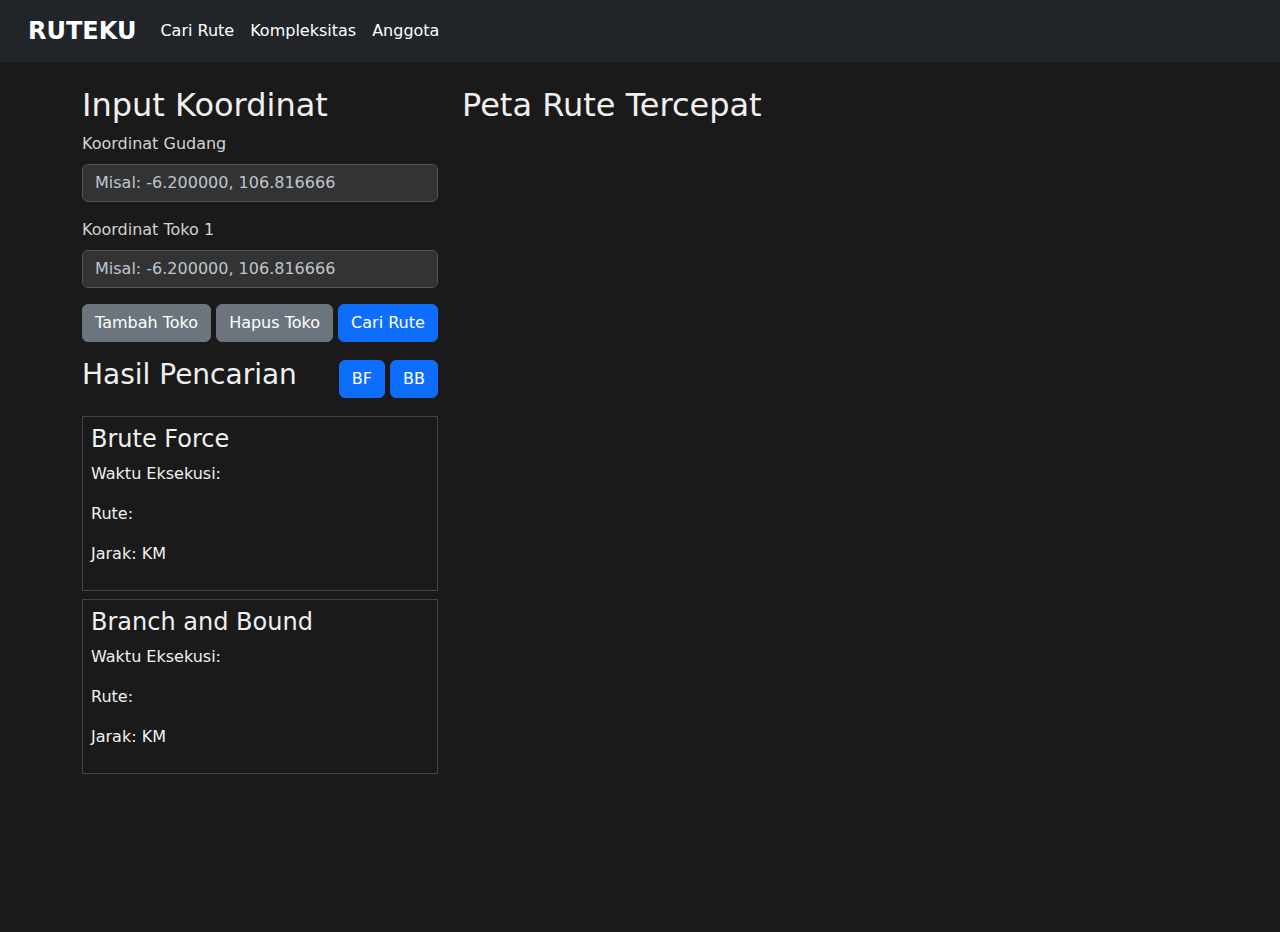
==== index.html @ 5568fac7 "first commit" ====
<!DOCTYPE html>
<html lang="en">
  <head>
    <meta charset="UTF-8" />
    <meta name="viewport" content="width=device-width, initial-scale=1.0" />
    <title>RUTEKU</title>
    <link
      href="https://cdn.jsdelivr.net/npm/bootstrap@5.3.0-alpha1/dist/css/bootstrap.min.css"
      rel="stylesheet"
    />
    <link rel="stylesheet" href="/style.css" />
  </head>
  <body>
    <nav class="navbar navbar-expand-lg navbar-dark bg-dark">
      <div class="container-fluid">
        <a class="navbar-brand" href="/index.html">RUTEKU</a>
        <button
          class="navbar-toggler"
          type="button"
          data-bs-toggle="collapse"
          data-bs-target="#navbarNav"
          aria-controls="navbarNav"
          aria-expanded="false"
          aria-label="Toggle navigation"
        >
          <span class="navbar-toggler-icon"></span>
        </button>
        <div class="collapse navbar-collapse" id="navbarNav">
          <ul class="navbar-nav">
            <li class="nav-item">
              <a class="nav-link active" aria-current="page" href="/index.html">Cari Rute</a>
            </li>
            <li class="nav-item">
              <a class="nav-link" href="/Kompleksitas.html">Kompleksitas</a>
            </li>
            <li class="nav-item">
              <a class="nav-link" href="/anggota.html">Anggota</a>
            </li>
          </ul>
        </div>
      </div>
    </nav>
    <div class="container mt-4">
      <div class="row">
        <div class="col-md-4">
          <h2>Input Koordinat</h2>
          <form id="coordinateForm">
            <div class="mb-3">
              <label for="warehouseInput" class="form-label">Koordinat Gudang</label>
              <input type="text" class="form-control" id="warehouseInput" placeholder="Misal: -6.200000, 106.816666" />
            </div>
            <div class="mb-3" id="shopInputs">
              <label for="shop1Input" class="form-label shopLabel" id="shopLabel1">Koordinat Toko 1</label>
              <input type="text" class="form-control shopInput" id="shopInput1" placeholder="Misal: -6.200000, 106.816666" />
            </div>
            <div class="mb-3" id="extraShopInputs"></div>
            <button type="button" class="btn btn-secondary" id="addShopBtn">Tambah Toko</button>
            <button type="button" class="btn btn-secondary" id="removeShopBtn">Hapus Toko</button>
            
            <button type="submit" class="btn btn-primary">Cari Rute</button>
          </form>
          <div id="searchResults" class="mt-3">
              <div class="d-flex justify-content-between align-items-center mb-3">
                <h3>Hasil Pencarian</h3>
                <div>
                  <button type="button" class="btn btn-primary" id="bruteforceBtn" onclick="highlightButton('bruteforceBtn')">BF</button>
                  <button type="button" class="btn btn-primary" id="branchboundBtn" onclick="highlightButton('branchboundBtn')">BB</button>
              </div>
              
            </div>
            <div id="bruteforceResult" class="border p-2 mb-2">
              <h4>Brute Force</h4>
              <p>Waktu Eksekusi: <span id="bruteforceTime"></span></p>
              <p>Rute: <span id="bruteforceRoute"></span></p>
              <p>Jarak: <span id="bruteforceDistance"></span> KM</p>
            </div>
            <div id="branchboundResult" class="border p-2 mb-2">
              <h4>Branch and Bound</h4>
              <p>Waktu Eksekusi: <span id="branchboundTime"></span></p>
              <p>Rute: <span id="branchboundRoute"></span></p>
              <p>Jarak: <span id="branchboundDistance"></span> KM</p>
            </div>
            
          </div>
        </div>
        <div class="col-md-8">
          <h2>Peta Rute Tercepat</h2>
          <div id="map"></div>
        </div>
      </div>
    </div>

    <script src="https://js.api.here.com/v3/3.1/mapsjs-core.js"></script>
    <script src="https://js.api.here.com/v3/3.1/mapsjs-service.js"></script>
    <script src="https://js.api.here.com/v3/3.1/mapsjs-mapevents.js"></script>
    <script src="https://js.api.here.com/v3/3.1/mapsjs-ui.js"></script>
    <script type="text/javascript" src='/test-credentials.js'></script>
    <script src="/script.js"></script>
  </body>
</html>
---- style.css ----
html, body {
    height: 100%;
    margin: 0;
    padding: 0;
    background-color: #1a1a1a;
    color: #d3d3d3;  
}

.navbar {
    background-color: #333;
    color: #fff;
    padding-left: 1rem;
}

.navbar-brand {
    font-size: x-large;
    font-weight: 800;
}

.navbar-brand, .nav-link {
    color: #fff !important;
}

#map {
  height: 800px;
  width: 1000px;
}

.vertical-divider {
    border-left: 1px solid #555;
    height: 100%;
    position: absolute;
    top: 0;
    bottom: 0;
    left: 0;
}

.map-full-height {
    height: calc(100vh - 4rem); /* Full height minus navbar */
    min-height: 500px;
}

h2, h3, h4, p, label {
    color: #f0f0f0;
}

.form-control {
    background-color: #333;
    color: #f0f0f0;
    border: 1px solid #555;
}

.form-control:focus {
    background-color: #444;
    color: #f0f0f0;
    border-color: #777;
}

.form-control::placeholder {
    color: #bdc6cf; /* Ubah warna placeholder sesuai kebutuhan */
}



.border {
    border-color: #444 !important;
}

.mb-3 label {
    color: #d3d3d3;
}

.directions li span.arrow {
    display: inline-block;
    min-width: 28px;
    min-height: 28px;
    background-position: 0px;
    background-image: url("https://heremaps.github.io/maps-api-for-javascript-examples/map-with-route-from-a-to-b/img/arrows.png");
    position: relative;
    top: 8px;
  }
  .directions li span.depart {
    background-position: -28px;
  }
  .directions li span.rightturn {
    background-position: -224px;
  }
  .directions li span.leftturn {
    background-position: -252px;
  }
  .directions li span.arrive {
    background-position: -1288px;
  }
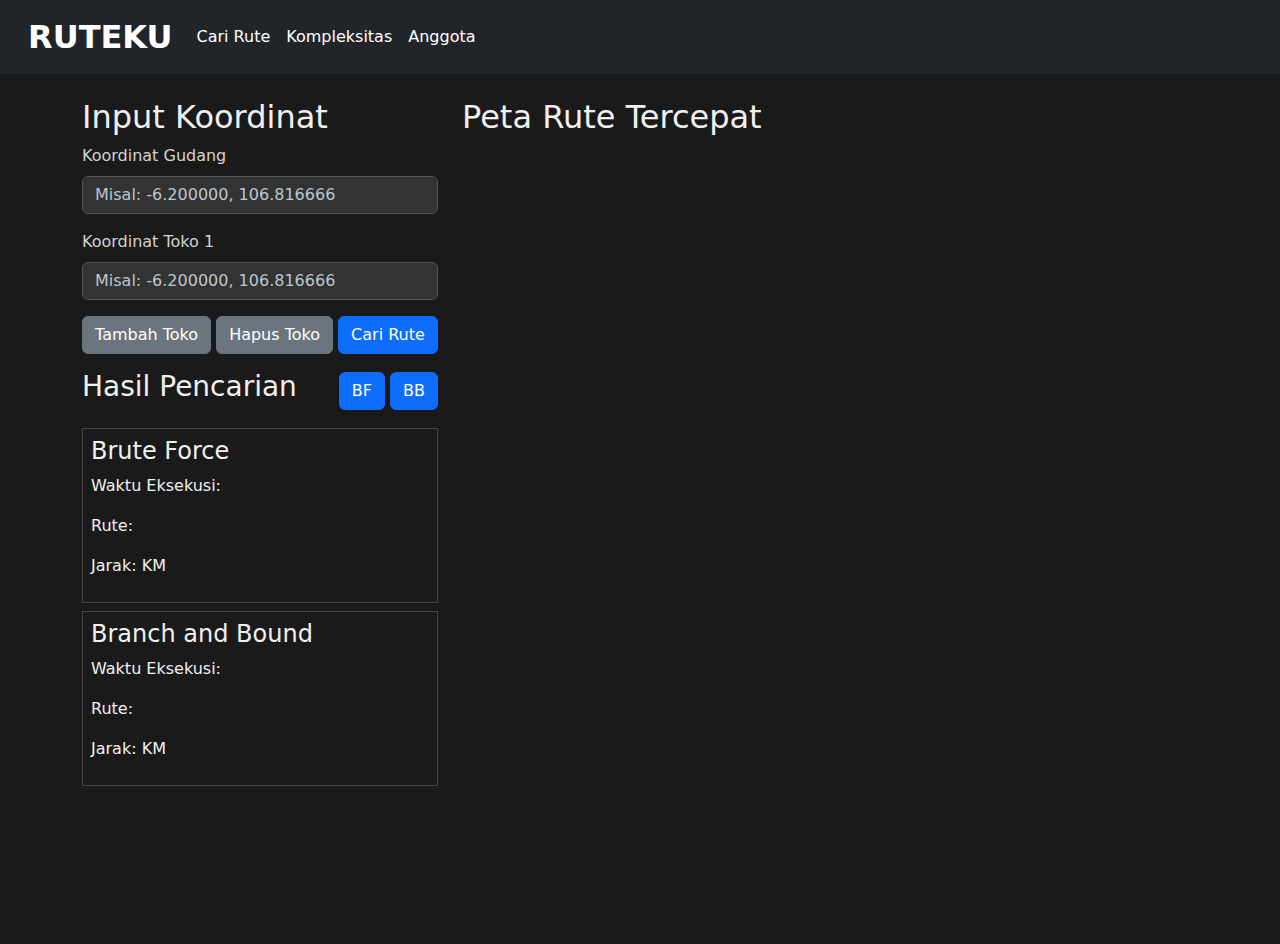
==== commit 9a007eb8: "responsif" ====
--- a/index.html
+++ b/index.html
@@ -28,7 +28,9 @@
         <div class="collapse navbar-collapse" id="navbarNav">
           <ul class="navbar-nav">
             <li class="nav-item">
-              <a class="nav-link active" aria-current="page" href="/index.html">Cari Rute</a>
+              <a class="nav-link active" aria-current="page" href="/index.html"
+                >Cari Rute</a
+              >
             </li>
             <li class="nav-item">
               <a class="nav-link" href="/Kompleksitas.html">Kompleksitas</a>
@@ -46,27 +48,61 @@
           <h2>Input Koordinat</h2>
           <form id="coordinateForm">
             <div class="mb-3">
-              <label for="warehouseInput" class="form-label">Koordinat Gudang</label>
-              <input type="text" class="form-control" id="warehouseInput" placeholder="Misal: -6.200000, 106.816666" />
+              <label for="warehouseInput" class="form-label"
+                >Koordinat Gudang</label
+              >
+              <input
+                type="text"
+                class="form-control"
+                id="warehouseInput"
+                placeholder="Misal: -6.200000, 106.816666"
+              />
             </div>
             <div class="mb-3" id="shopInputs">
-              <label for="shop1Input" class="form-label shopLabel" id="shopLabel1">Koordinat Toko 1</label>
-              <input type="text" class="form-control shopInput" id="shopInput1" placeholder="Misal: -6.200000, 106.816666" />
+              <label
+                for="shop1Input"
+                class="form-label shopLabel"
+                id="shopLabel1"
+                >Koordinat Toko 1</label
+              >
+              <input
+                type="text"
+                class="form-control shopInput"
+                id="shopInput1"
+                placeholder="Misal: -6.200000, 106.816666"
+              />
             </div>
             <div class="mb-3" id="extraShopInputs"></div>
-            <button type="button" class="btn btn-secondary" id="addShopBtn">Tambah Toko</button>
-            <button type="button" class="btn btn-secondary" id="removeShopBtn">Hapus Toko</button>
-            
+            <button type="button" class="btn btn-secondary" id="addShopBtn">
+              Tambah Toko
+            </button>
+            <button type="button" class="btn btn-secondary" id="removeShopBtn">
+              Hapus Toko
+            </button>
+
             <button type="submit" class="btn btn-primary">Cari Rute</button>
           </form>
           <div id="searchResults" class="mt-3">
-              <div class="d-flex justify-content-between align-items-center mb-3">
-                <h3>Hasil Pencarian</h3>
-                <div>
-                  <button type="button" class="btn btn-primary" id="bruteforceBtn" onclick="highlightButton('bruteforceBtn')">BF</button>
-                  <button type="button" class="btn btn-primary" id="branchboundBtn" onclick="highlightButton('branchboundBtn')">BB</button>
+            <div class="d-flex justify-content-between align-items-center mb-3">
+              <h3>Hasil Pencarian</h3>
+              <div>
+                <button
+                  type="button"
+                  class="btn btn-primary"
+                  id="bruteforceBtn"
+                  onclick="highlightButton('bruteforceBtn')"
+                >
+                  BF
+                </button>
+                <button
+                  type="button"
+                  class="btn btn-primary"
+                  id="branchboundBtn"
+                  onclick="highlightButton('branchboundBtn')"
+                >
+                  BB
+                </button>
               </div>
-              
             </div>
             <div id="bruteforceResult" class="border p-2 mb-2">
               <h4>Brute Force</h4>
@@ -80,7 +116,6 @@
               <p>Rute: <span id="branchboundRoute"></span></p>
               <p>Jarak: <span id="branchboundDistance"></span> KM</p>
             </div>
-            
           </div>
         </div>
         <div class="col-md-8">
@@ -90,11 +125,21 @@
       </div>
     </div>
 
+    <script
+      src="https://cdn.jsdelivr.net/npm/@popperjs/core@2.10.2/dist/umd/popper.min.js"
+      integrity="sha384-7+zCNj/IqJ95wo16oMtfsKbZ9ccEh31eOz1HGyDuCQ6wgnyJNSYdrPa03rtR1zdB"
+      crossorigin="anonymous"
+    ></script>
+    <script
+      src="https://cdn.jsdelivr.net/npm/bootstrap@5.1.3/dist/js/bootstrap.min.js"
+      integrity="sha384-QJHtvGhmr9XOIpI6YVutG+2QOK9T+ZnN4kzFN1RtK3zEFEIsxhlmWl5/YESvpZ13"
+      crossorigin="anonymous"
+    ></script>
     <script src="https://js.api.here.com/v3/3.1/mapsjs-core.js"></script>
     <script src="https://js.api.here.com/v3/3.1/mapsjs-service.js"></script>
     <script src="https://js.api.here.com/v3/3.1/mapsjs-mapevents.js"></script>
     <script src="https://js.api.here.com/v3/3.1/mapsjs-ui.js"></script>
-    <script type="text/javascript" src='/test-credentials.js'></script>
+    <script type="text/javascript" src="/test-credentials.js"></script>
     <script src="/script.js"></script>
   </body>
 </html>
--- a/style.css
+++ b/style.css
@@ -1,24 +1,26 @@
-html, body {
-    height: 100%;
-    margin: 0;
-    padding: 0;
-    background-color: #1a1a1a;
-    color: #d3d3d3;  
+html,
+body {
+  height: 100%;
+  margin: 0;
+  padding: 0;
+  background-color: #1a1a1a;
+  color: #d3d3d3;
 }
 
 .navbar {
-    background-color: #333;
-    color: #fff;
-    padding-left: 1rem;
+  background-color: #333;
+  color: #fff;
+  padding-left: 1rem;
 }
 
 .navbar-brand {
-    font-size: x-large;
-    font-weight: 800;
+  font-size: x-large;
+  font-weight: 800;
 }
 
-.navbar-brand, .nav-link {
-    color: #fff !important;
+.navbar-brand,
+.nav-link {
+  color: #fff !important;
 }
 
 #map {
@@ -27,68 +29,105 @@
 }
 
 .vertical-divider {
-    border-left: 1px solid #555;
-    height: 100%;
-    position: absolute;
-    top: 0;
-    bottom: 0;
-    left: 0;
+  border-left: 1px solid #555;
+  height: 100%;
+  position: absolute;
+  top: 0;
+  bottom: 0;
+  left: 0;
 }
 
 .map-full-height {
-    height: calc(100vh - 4rem); /* Full height minus navbar */
-    min-height: 500px;
+  height: calc(100vh - 4rem); /* Full height minus navbar */
+  min-height: 500px;
 }
 
-h2, h3, h4, p, label {
-    color: #f0f0f0;
+h2,
+h3,
+h4,
+p,
+label {
+  color: #f0f0f0;
 }
 
 .form-control {
-    background-color: #333;
-    color: #f0f0f0;
-    border: 1px solid #555;
+  background-color: #333;
+  color: #f0f0f0;
+  border: 1px solid #555;
 }
 
 .form-control:focus {
-    background-color: #444;
-    color: #f0f0f0;
-    border-color: #777;
+  background-color: #444;
+  color: #f0f0f0;
+  border-color: #777;
 }
 
 .form-control::placeholder {
-    color: #bdc6cf; /* Ubah warna placeholder sesuai kebutuhan */
+  color: #bdc6cf; /* Ubah warna placeholder sesuai kebutuhan */
 }
 
-
-
 .border {
-    border-color: #444 !important;
+  border-color: #444 !important;
 }
 
 .mb-3 label {
-    color: #d3d3d3;
+  color: #d3d3d3;
 }
 
 .directions li span.arrow {
-    display: inline-block;
-    min-width: 28px;
-    min-height: 28px;
-    background-position: 0px;
-    background-image: url("https://heremaps.github.io/maps-api-for-javascript-examples/map-with-route-from-a-to-b/img/arrows.png");
-    position: relative;
-    top: 8px;
-  }
-  .directions li span.depart {
-    background-position: -28px;
-  }
-  .directions li span.rightturn {
-    background-position: -224px;
-  }
-  .directions li span.leftturn {
-    background-position: -252px;
-  }
-  .directions li span.arrive {
-    background-position: -1288px;
+  display: inline-block;
+  min-width: 28px;
+  min-height: 28px;
+  background-position: 0px;
+  background-image: url("https://heremaps.github.io/maps-api-for-javascript-examples/map-with-route-from-a-to-b/img/arrows.png");
+  position: relative;
+  top: 8px;
+}
+.directions li span.depart {
+  background-position: -28px;
+}
+.directions li span.rightturn {
+  background-position: -224px;
+}
+.directions li span.leftturn {
+  background-position: -252px;
+}
+.directions li span.arrive {
+  background-position: -1288px;
+}
+
+/* Untuk layar yang lebih kecil dari 768px (Mobile) */
+@media (max-width: 767.98px) {
+  .navbar-brand {
+    font-size: large; /* Ukuran font navbar pada layar kecil */
   }
 
+  #map {
+    width: 100%; /* Lebar peta mengisi lebar kontainer */
+    height: 400px; /* Tinggi peta yang lebih kecil untuk layar kecil */
+  }
+}
+
+/* Untuk layar antara 768px dan 991.98px (Tablet) */
+@media (min-width: 768px) and (max-width: 991.98px) {
+  .navbar-brand {
+    font-size: x-large; /* Ukuran font navbar pada layar tablet */
+  }
+
+  #map {
+    width: 100%; /* Lebar peta mengisi lebar kontainer */
+    height: 600px; /* Tinggi peta yang sedang untuk layar tablet */
+  }
+}
+
+/* Untuk layar yang lebih besar dari 992px (Desktop) */
+@media (min-width: 992px) {
+  .navbar-brand {
+    font-size: xx-large; /* Ukuran font navbar pada layar desktop */
+  }
+
+  #map {
+    width: 1000px; /* Lebar peta yang lebih besar untuk layar desktop */
+    height: 800px; /* Tinggi peta yang tetap besar untuk layar desktop */
+  }
+}
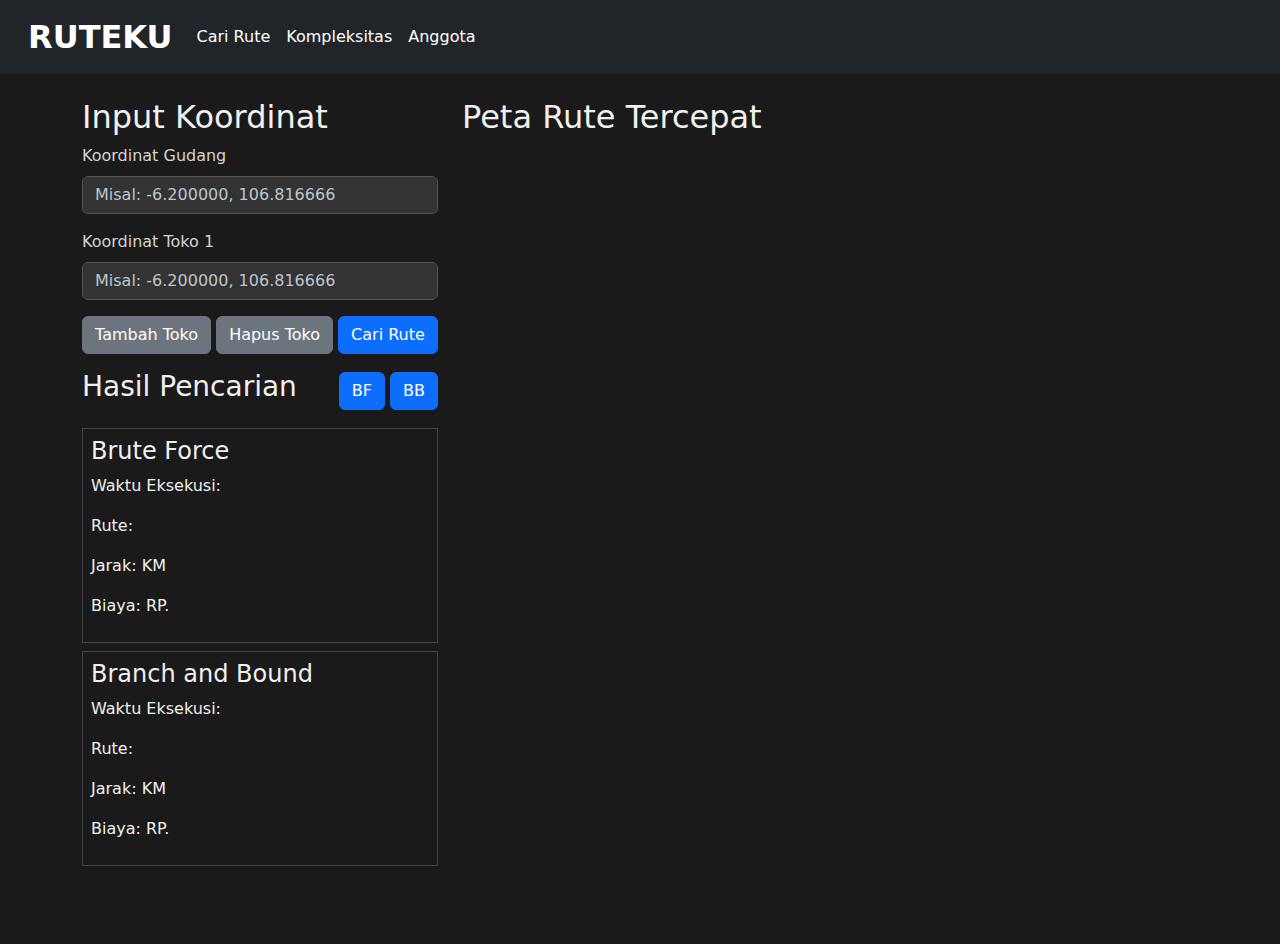
==== commit 9ec74960: "biaya" ====
--- a/index.html
+++ b/index.html
@@ -109,12 +109,14 @@
               <p>Waktu Eksekusi: <span id="bruteforceTime"></span></p>
               <p>Rute: <span id="bruteforceRoute"></span></p>
               <p>Jarak: <span id="bruteforceDistance"></span> KM</p>
+              <p>Biaya: RP. <span id="bruteforceCost"></span></p>
             </div>
             <div id="branchboundResult" class="border p-2 mb-2">
               <h4>Branch and Bound</h4>
               <p>Waktu Eksekusi: <span id="branchboundTime"></span></p>
               <p>Rute: <span id="branchboundRoute"></span></p>
               <p>Jarak: <span id="branchboundDistance"></span> KM</p>
+              <p>Biaya: RP. <span id="branchboundCost"></span></p>
             </div>
           </div>
         </div>
